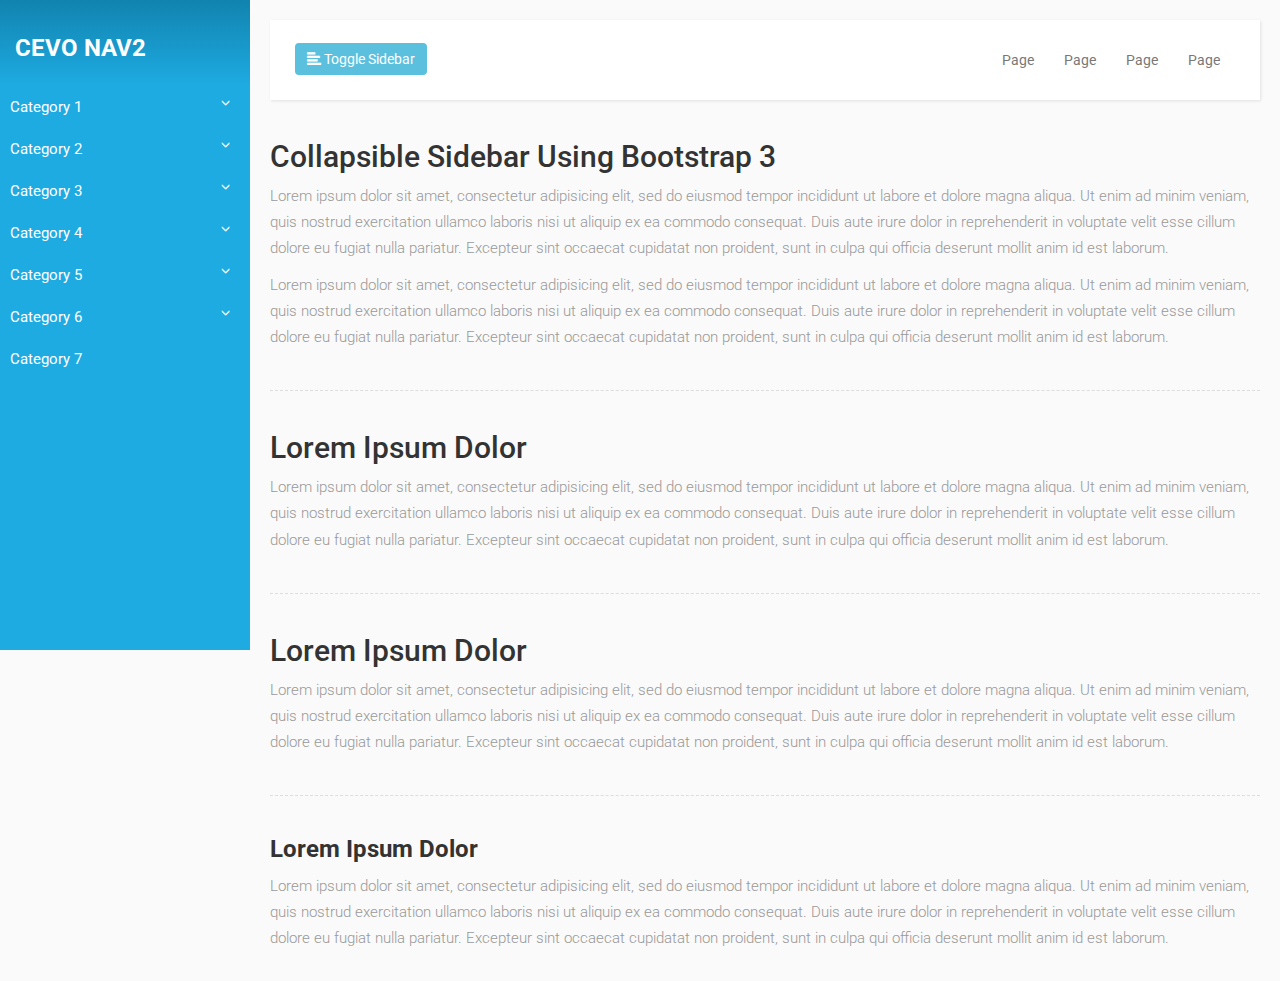
==== cevoSidenav/index.html @ 823eb032 "Add files via upload" ====
<!DOCTYPE html>
<html>
    <head>
        <meta charset="utf-8">
        <meta name="viewport" content="width=device-width, initial-scale=1.0">
        <meta http-equiv="X-UA-Compatible" content="IE=edge">

        <title>CEVO Sidebar Nav</title>

        <link rel="stylesheet" href="https://maxcdn.bootstrapcdn.com/bootstrap/3.3.7/css/bootstrap.min.css">

        <link rel="stylesheet" href="styles\style.css">

    </head>
    <body ng-app="myApp">



        <div class="wrapper">
            <!-- Sidebar Holder -->
            <nav id="sidebar" class="scrollbar">
                <div class="sidebar-header">
                    <h3>CEVO NAV{{1+1}}</h3>
                </div>

                <ul class="list-unstyled components">
                    <li class="active">
                        <span><a href="#cat1" data-toggle="collapse" aria-expanded="false">Category 1</a></span>
                        <ul class="collapse list-unstyled scrollbar" id="cat1">
                            <li><a href="#">Area</a></li>
                            <li><a href="#">Area</a></li>
                            <li><a href="#">Area</a></li>
                            <li><a href="#">Area</a></li>
                            <li><a href="#">Area</a></li>
                            <li><a href="#">Area</a></li>
                            <li><a href="#">Area</a></li>
                            <li><a href="#">Area</a></li>
                            <li><a href="#">Area</a></li>
                            <li><a href="#">Area</a></li>
                            <li><a href="#">Area</a></li>
                            <li><a href="#">Area</a></li>
                            <li><a href="#">Area</a></li>
                            <li><a href="#">Area</a></li>
                            <li><a href="#">Area</a></li>
                            <li><a href="#">Area</a></li>
                            <li><a href="#">Area</a></li>
                            <li><a href="#">Area</a></li>
                            <li><a href="#">Area</a></li>
                            <li><a href="#">Area</a></li>
                            <li><a href="#">Area</a></li>
                            <li><a href="#">Area</a></li>
                            <li><a href="#">Area</a></li>
                            <li><a href="#">Area</a></li>
                            <li><a href="#">Area</a></li>
                            <li><a href="#">Area</a></li>
                            <li><a href="#">Area</a></li>
                            <li><a href="#">Area</a></li>
                            <li><a href="#">Area</a></li>
                            <li><a href="#">Area</a></li>
                        </ul>
                    </li>
                    <li>
                        <span><a href="#cat2" data-toggle="collapse" aria-expanded="false">Category 2</a></span>
                        <ul class="collapse list-unstyled" id="cat2">
                          <li><a href="#cat2area1" data-toggle="collapse" aria-expanded="false">Area</a>
                            <ul class="collapse scrollbar" id="cat2area1">
                              <li><a href="#">Sub-Area</a></li>
                              <li><a href="#">Sub-Area</a></li>
                              <li><a href="#">Sub-Area</a></li>
                              <li><a href="#">Sub-Area</a></li>
                              <li><a href="#">Sub-Area</a></li>
                              <li><a href="#">Sub-Area</a></li>
                              <li><a href="#">Sub-Area</a></li>
                              <li><a href="#">Sub-Area</a></li>
                              <li><a href="#">Sub-Area</a></li>
                              <li><a href="#">Sub-Area</a></li>
                              <li><a href="#">Sub-Area</a></li>
                              <li><a href="#">Sub-Area</a></li>
                              <li><a href="#">Sub-Area</a></li>
                              <li><a href="#">Sub-Area</a></li>
                              <li><a href="#">Sub-Area</a></li>
                            </ul>
                          </li>
                          <li><a href="#">Area</a></li>
                          <li><a href="#">Area</a></li>
                        </ul>
                    </li>
                    <li>
                        <span><a href="#cat3" data-toggle="collapse" aria-expanded="false">Category 3</a></span>
                        <ul class="collapse list-unstyled" id="cat3">
                          <li><a href="#cat3area1" data-toggle="collapse" aria-expanded="false">Area</a>
                            <ul class="collapse" id="cat3area1">
                              <li><a a href="#area1sub1" data-toggle="collapse" aria-expanded="false">Sub-Area</a></li>
                              <ul class="collapse" id="area1sub1">
                                <li><a href="#">Child-Area</a></li>
                                <li><a href="#">Child-Area</a></li>
                                <li><a href="#">Child-Area</a></li>
                                <li><a href="#">Child-Area</a></li>
                                <li><a href="#">Child-Area</a></li>
                                <li><a href="#">Child-Area</a></li>
                              </ul>
                            </ul>
                          </li>
                          <li><a href="#cat3area2" data-toggle="collapse" aria-expanded="false">Area</a>
                            <ul class="collapse" id="cat3area2">
                              <li><a href="#">Sub-Area</a></li>
                            </ul>
                          </li>
                        </ul>
                    </li>
                    <li>
                        <span><a href="#cat4" data-toggle="collapse" aria-expanded="false">Category 4</a></span>
                        <ul class="collapse list-unstyled" id="cat4">
                          <li><a href="#cat4area1" data-toggle="collapse" aria-expanded="false">Area</a>
                            <ul class="collapse list-unstyled" id="cat4area1">
                              <li><a href="#">Sub-Area</a></li>
                            </ul>
                          </li>
                          <li><a href="#cat4area2" data-toggle="collapse" aria-expanded="false">Area</a>
                            <ul class="collapse list-unstyled" id="cat4area2">
                              <li><a href="#">Sub-Area</a></li>
                            </ul>
                          </li>
                          <li><a href="#cat4area3" data-toggle="collapse" aria-expanded="false">Area</a>
                            <ul class="collapse list-unstyled" id="cat4area3">
                              <li><a href="#">Sub-Area</a></li>
                            </ul>
                          </li>
                          <li><a href="#cat4area4" data-toggle="collapse" aria-expanded="false">Area</a>
                            <ul class="collapse list-unstyled" id="cat4area4">
                              <li><a href="#">Sub-Area</a></li>
                            </ul>
                          </li>
                          <li><a href="#cat4area5" data-toggle="collapse" aria-expanded="false">Area</a>
                            <ul class="collapse list-unstyled" id="cat4area5">
                              <li><a href="#">Sub-Area</a></li>
                            </ul>
                          </li>
                        </ul>
                    </li>
                    <li>
                        <span><a href="#cat5" data-toggle="collapse" aria-expanded="false">Category 5</a></span>
                        <ul class="collapse list-unstyled" id="cat5">
                          <li><a href="#">Area</a></li>
                        </ul>
                    </li>
                    <li>
                        <span><a href="#cat6" data-toggle="collapse" aria-expanded="false">Category 6</a></span>
                        <ul class="collapse list-unstyled" id="cat6">
                          <li><a href="#">Area</a></li>
                          <li><a href="#">Area</a></li>
                          <li><a href="#">Area</a></li>
                          <li><a href="#">Area</a></li>
                          <li><a href="#">Area</a></li>
                        </ul>
                    </li>
                  <li>
                  <span><a href="#">Category 7</a></span>
                  </li>
                </ul>


            </nav>

            <!-- Page Content Holder -->
            <div id="content">

                <nav class="navbar navbar-default">
                    <div class="container-fluid">

                        <div class="navbar-header">
                            <button type="button" id="sidebarCollapse" class="btn btn-info navbar-btn">
                                <i class="glyphicon glyphicon-align-left"></i>
                                <span>Toggle Sidebar</span>
                            </button>
                        </div>

                        <div class="collapse navbar-collapse" id="bs-example-navbar-collapse-1">
                            <ul class="nav navbar-nav navbar-right">
                                <li><a href="#">Page</a></li>
                                <li><a href="#">Page</a></li>
                                <li><a href="#">Page</a></li>
                                <li><a href="#">Page</a></li>
                            </ul>
                        </div>
                    </div>
                </nav>

                <h2>Collapsible Sidebar Using Bootstrap 3</h2>
                <p>Lorem ipsum dolor sit amet, consectetur adipisicing elit, sed do eiusmod tempor incididunt ut labore et dolore magna aliqua. Ut enim ad minim veniam, quis nostrud exercitation ullamco laboris nisi ut aliquip ex ea commodo consequat. Duis aute irure dolor in reprehenderit in voluptate velit esse cillum dolore eu fugiat nulla pariatur. Excepteur sint occaecat cupidatat non proident, sunt in culpa qui officia deserunt mollit anim id est laborum.</p>
                <p>Lorem ipsum dolor sit amet, consectetur adipisicing elit, sed do eiusmod tempor incididunt ut labore et dolore magna aliqua. Ut enim ad minim veniam, quis nostrud exercitation ullamco laboris nisi ut aliquip ex ea commodo consequat. Duis aute irure dolor in reprehenderit in voluptate velit esse cillum dolore eu fugiat nulla pariatur. Excepteur sint occaecat cupidatat non proident, sunt in culpa qui officia deserunt mollit anim id est laborum.</p>

                <div class="line"></div>

                <h2>Lorem Ipsum Dolor</h2>
                <p>Lorem ipsum dolor sit amet, consectetur adipisicing elit, sed do eiusmod tempor incididunt ut labore et dolore magna aliqua. Ut enim ad minim veniam, quis nostrud exercitation ullamco laboris nisi ut aliquip ex ea commodo consequat. Duis aute irure dolor in reprehenderit in voluptate velit esse cillum dolore eu fugiat nulla pariatur. Excepteur sint occaecat cupidatat non proident, sunt in culpa qui officia deserunt mollit anim id est laborum.</p>

                <div class="line"></div>

                <h2>Lorem Ipsum Dolor</h2>
                <p>Lorem ipsum dolor sit amet, consectetur adipisicing elit, sed do eiusmod tempor incididunt ut labore et dolore magna aliqua. Ut enim ad minim veniam, quis nostrud exercitation ullamco laboris nisi ut aliquip ex ea commodo consequat. Duis aute irure dolor in reprehenderit in voluptate velit esse cillum dolore eu fugiat nulla pariatur. Excepteur sint occaecat cupidatat non proident, sunt in culpa qui officia deserunt mollit anim id est laborum.</p>

                <div class="line"></div>

                <h3>Lorem Ipsum Dolor</h3>
                <p>Lorem ipsum dolor sit amet, consectetur adipisicing elit, sed do eiusmod tempor incididunt ut labore et dolore magna aliqua. Ut enim ad minim veniam, quis nostrud exercitation ullamco laboris nisi ut aliquip ex ea commodo consequat. Duis aute irure dolor in reprehenderit in voluptate velit esse cillum dolore eu fugiat nulla pariatur. Excepteur sint occaecat cupidatat non proident, sunt in culpa qui officia deserunt mollit anim id est laborum.</p>
            </div>
        </div>





        <!-- jQuery CDN -->
         <script src="https://ajax.googleapis.com/ajax/libs/jquery/3.2.1/jquery.min.js"></script>
         <!-- Bootstrap Js CDN -->
         <script src="https://maxcdn.bootstrapcdn.com/bootstrap/3.3.7/js/bootstrap.min.js"></script>
         <script src="js\angular.min.js"></script>
         <script type="text/javascript" src="js\script.js"></script>
         <script type="text/javascript" src="js\app.js"></script>

    </body>
</html>
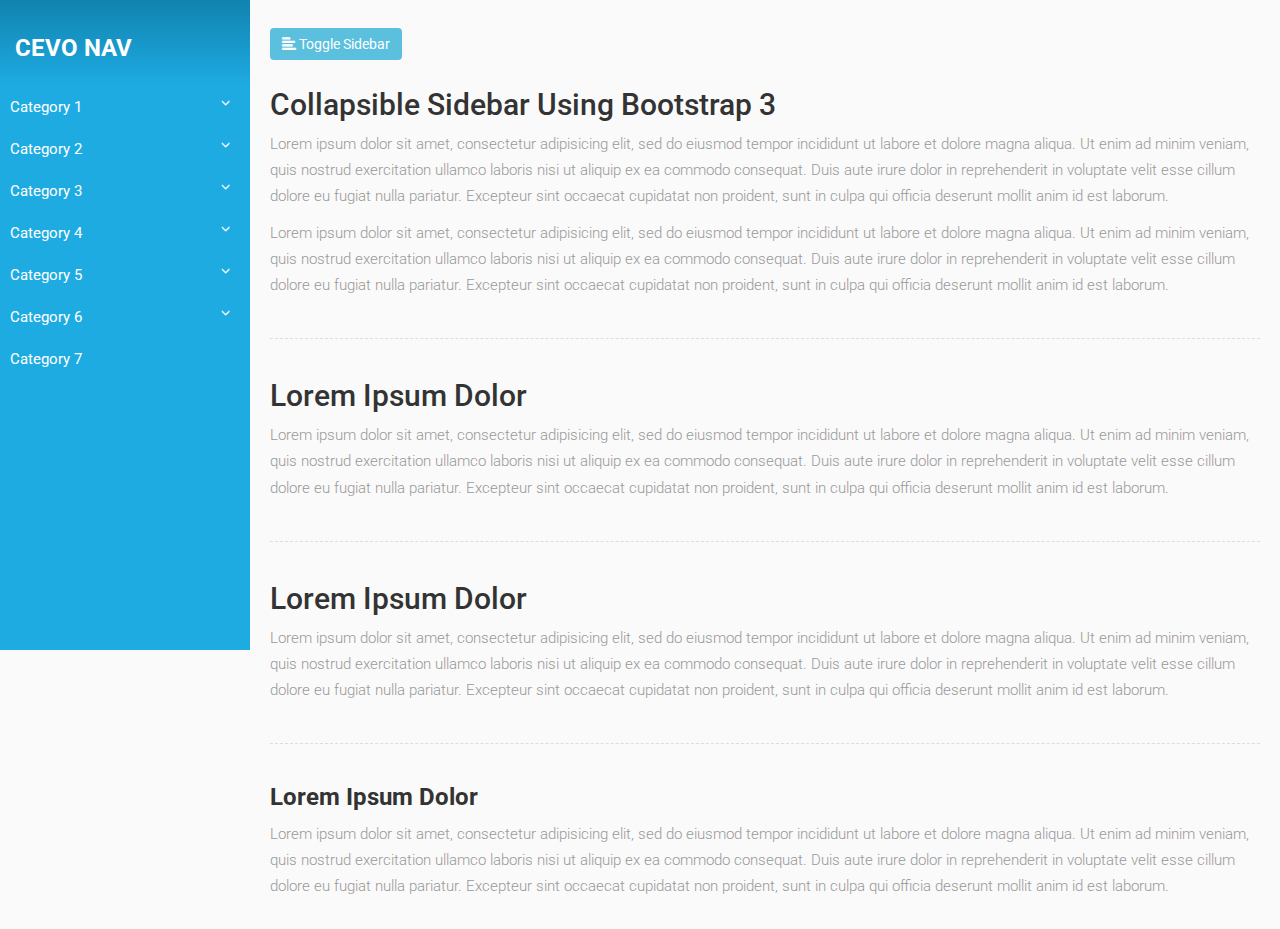
==== commit cd75c9b8: "Add files via upload" ====
--- a/cevoSidenav/index.html
+++ b/cevoSidenav/index.html
@@ -16,175 +16,17 @@
 
 
 
-        <div class="wrapper">
+        <div ng-controller="myCtrl" class="wrapper">
             <!-- Sidebar Holder -->
-            <nav id="sidebar" class="scrollbar">
-                <div class="sidebar-header">
-                    <h3>CEVO NAV{{1+1}}</h3>
-                </div>
-
-                <ul class="list-unstyled components">
-                    <li class="active">
-                        <span><a href="#cat1" data-toggle="collapse" aria-expanded="false">Category 1</a></span>
-                        <ul class="collapse list-unstyled scrollbar" id="cat1">
-                            <li><a href="#">Area</a></li>
-                            <li><a href="#">Area</a></li>
-                            <li><a href="#">Area</a></li>
-                            <li><a href="#">Area</a></li>
-                            <li><a href="#">Area</a></li>
-                            <li><a href="#">Area</a></li>
-                            <li><a href="#">Area</a></li>
-                            <li><a href="#">Area</a></li>
-                            <li><a href="#">Area</a></li>
-                            <li><a href="#">Area</a></li>
-                            <li><a href="#">Area</a></li>
-                            <li><a href="#">Area</a></li>
-                            <li><a href="#">Area</a></li>
-                            <li><a href="#">Area</a></li>
-                            <li><a href="#">Area</a></li>
-                            <li><a href="#">Area</a></li>
-                            <li><a href="#">Area</a></li>
-                            <li><a href="#">Area</a></li>
-                            <li><a href="#">Area</a></li>
-                            <li><a href="#">Area</a></li>
-                            <li><a href="#">Area</a></li>
-                            <li><a href="#">Area</a></li>
-                            <li><a href="#">Area</a></li>
-                            <li><a href="#">Area</a></li>
-                            <li><a href="#">Area</a></li>
-                            <li><a href="#">Area</a></li>
-                            <li><a href="#">Area</a></li>
-                            <li><a href="#">Area</a></li>
-                            <li><a href="#">Area</a></li>
-                            <li><a href="#">Area</a></li>
-                        </ul>
-                    </li>
-                    <li>
-                        <span><a href="#cat2" data-toggle="collapse" aria-expanded="false">Category 2</a></span>
-                        <ul class="collapse list-unstyled" id="cat2">
-                          <li><a href="#cat2area1" data-toggle="collapse" aria-expanded="false">Area</a>
-                            <ul class="collapse scrollbar" id="cat2area1">
-                              <li><a href="#">Sub-Area</a></li>
-                              <li><a href="#">Sub-Area</a></li>
-                              <li><a href="#">Sub-Area</a></li>
-                              <li><a href="#">Sub-Area</a></li>
-                              <li><a href="#">Sub-Area</a></li>
-                              <li><a href="#">Sub-Area</a></li>
-                              <li><a href="#">Sub-Area</a></li>
-                              <li><a href="#">Sub-Area</a></li>
-                              <li><a href="#">Sub-Area</a></li>
-                              <li><a href="#">Sub-Area</a></li>
-                              <li><a href="#">Sub-Area</a></li>
-                              <li><a href="#">Sub-Area</a></li>
-                              <li><a href="#">Sub-Area</a></li>
-                              <li><a href="#">Sub-Area</a></li>
-                              <li><a href="#">Sub-Area</a></li>
-                            </ul>
-                          </li>
-                          <li><a href="#">Area</a></li>
-                          <li><a href="#">Area</a></li>
-                        </ul>
-                    </li>
-                    <li>
-                        <span><a href="#cat3" data-toggle="collapse" aria-expanded="false">Category 3</a></span>
-                        <ul class="collapse list-unstyled" id="cat3">
-                          <li><a href="#cat3area1" data-toggle="collapse" aria-expanded="false">Area</a>
-                            <ul class="collapse" id="cat3area1">
-                              <li><a a href="#area1sub1" data-toggle="collapse" aria-expanded="false">Sub-Area</a></li>
-                              <ul class="collapse" id="area1sub1">
-                                <li><a href="#">Child-Area</a></li>
-                                <li><a href="#">Child-Area</a></li>
-                                <li><a href="#">Child-Area</a></li>
-                                <li><a href="#">Child-Area</a></li>
-                                <li><a href="#">Child-Area</a></li>
-                                <li><a href="#">Child-Area</a></li>
-                              </ul>
-                            </ul>
-                          </li>
-                          <li><a href="#cat3area2" data-toggle="collapse" aria-expanded="false">Area</a>
-                            <ul class="collapse" id="cat3area2">
-                              <li><a href="#">Sub-Area</a></li>
-                            </ul>
-                          </li>
-                        </ul>
-                    </li>
-                    <li>
-                        <span><a href="#cat4" data-toggle="collapse" aria-expanded="false">Category 4</a></span>
-                        <ul class="collapse list-unstyled" id="cat4">
-                          <li><a href="#cat4area1" data-toggle="collapse" aria-expanded="false">Area</a>
-                            <ul class="collapse list-unstyled" id="cat4area1">
-                              <li><a href="#">Sub-Area</a></li>
-                            </ul>
-                          </li>
-                          <li><a href="#cat4area2" data-toggle="collapse" aria-expanded="false">Area</a>
-                            <ul class="collapse list-unstyled" id="cat4area2">
-                              <li><a href="#">Sub-Area</a></li>
-                            </ul>
-                          </li>
-                          <li><a href="#cat4area3" data-toggle="collapse" aria-expanded="false">Area</a>
-                            <ul class="collapse list-unstyled" id="cat4area3">
-                              <li><a href="#">Sub-Area</a></li>
-                            </ul>
-                          </li>
-                          <li><a href="#cat4area4" data-toggle="collapse" aria-expanded="false">Area</a>
-                            <ul class="collapse list-unstyled" id="cat4area4">
-                              <li><a href="#">Sub-Area</a></li>
-                            </ul>
-                          </li>
-                          <li><a href="#cat4area5" data-toggle="collapse" aria-expanded="false">Area</a>
-                            <ul class="collapse list-unstyled" id="cat4area5">
-                              <li><a href="#">Sub-Area</a></li>
-                            </ul>
-                          </li>
-                        </ul>
-                    </li>
-                    <li>
-                        <span><a href="#cat5" data-toggle="collapse" aria-expanded="false">Category 5</a></span>
-                        <ul class="collapse list-unstyled" id="cat5">
-                          <li><a href="#">Area</a></li>
-                        </ul>
-                    </li>
-                    <li>
-                        <span><a href="#cat6" data-toggle="collapse" aria-expanded="false">Category 6</a></span>
-                        <ul class="collapse list-unstyled" id="cat6">
-                          <li><a href="#">Area</a></li>
-                          <li><a href="#">Area</a></li>
-                          <li><a href="#">Area</a></li>
-                          <li><a href="#">Area</a></li>
-                          <li><a href="#">Area</a></li>
-                        </ul>
-                    </li>
-                  <li>
-                  <span><a href="#">Category 7</a></span>
-                  </li>
-                </ul>
-
-
-            </nav>
+            <side-nav></side-nav>
 
             <!-- Page Content Holder -->
             <div id="content">
 
-                <nav class="navbar navbar-default">
-                    <div class="container-fluid">
-
-                        <div class="navbar-header">
-                            <button type="button" id="sidebarCollapse" class="btn btn-info navbar-btn">
-                                <i class="glyphicon glyphicon-align-left"></i>
-                                <span>Toggle Sidebar</span>
-                            </button>
-                        </div>
-
-                        <div class="collapse navbar-collapse" id="bs-example-navbar-collapse-1">
-                            <ul class="nav navbar-nav navbar-right">
-                                <li><a href="#">Page</a></li>
-                                <li><a href="#">Page</a></li>
-                                <li><a href="#">Page</a></li>
-                                <li><a href="#">Page</a></li>
-                            </ul>
-                        </div>
-                    </div>
-                </nav>
+              <button type="button" id="sidebarCollapse" class="btn btn-info navbar-btn">
+                  <i class="glyphicon glyphicon-align-left"></i>
+                  <span>Toggle Sidebar</span>
+              </button>
 
                 <h2>Collapsible Sidebar Using Bootstrap 3</h2>
                 <p>Lorem ipsum dolor sit amet, consectetur adipisicing elit, sed do eiusmod tempor incididunt ut labore et dolore magna aliqua. Ut enim ad minim veniam, quis nostrud exercitation ullamco laboris nisi ut aliquip ex ea commodo consequat. Duis aute irure dolor in reprehenderit in voluptate velit esse cillum dolore eu fugiat nulla pariatur. Excepteur sint occaecat cupidatat non proident, sunt in culpa qui officia deserunt mollit anim id est laborum.</p>
@@ -216,8 +58,8 @@
          <!-- Bootstrap Js CDN -->
          <script src="https://maxcdn.bootstrapcdn.com/bootstrap/3.3.7/js/bootstrap.min.js"></script>
          <script src="js\angular.min.js"></script>
-         <script type="text/javascript" src="js\script.js"></script>
          <script type="text/javascript" src="js\app.js"></script>
+         <script type="text/javascript" src="js\controllers\mainController.js"></script>
 
     </body>
 </html>
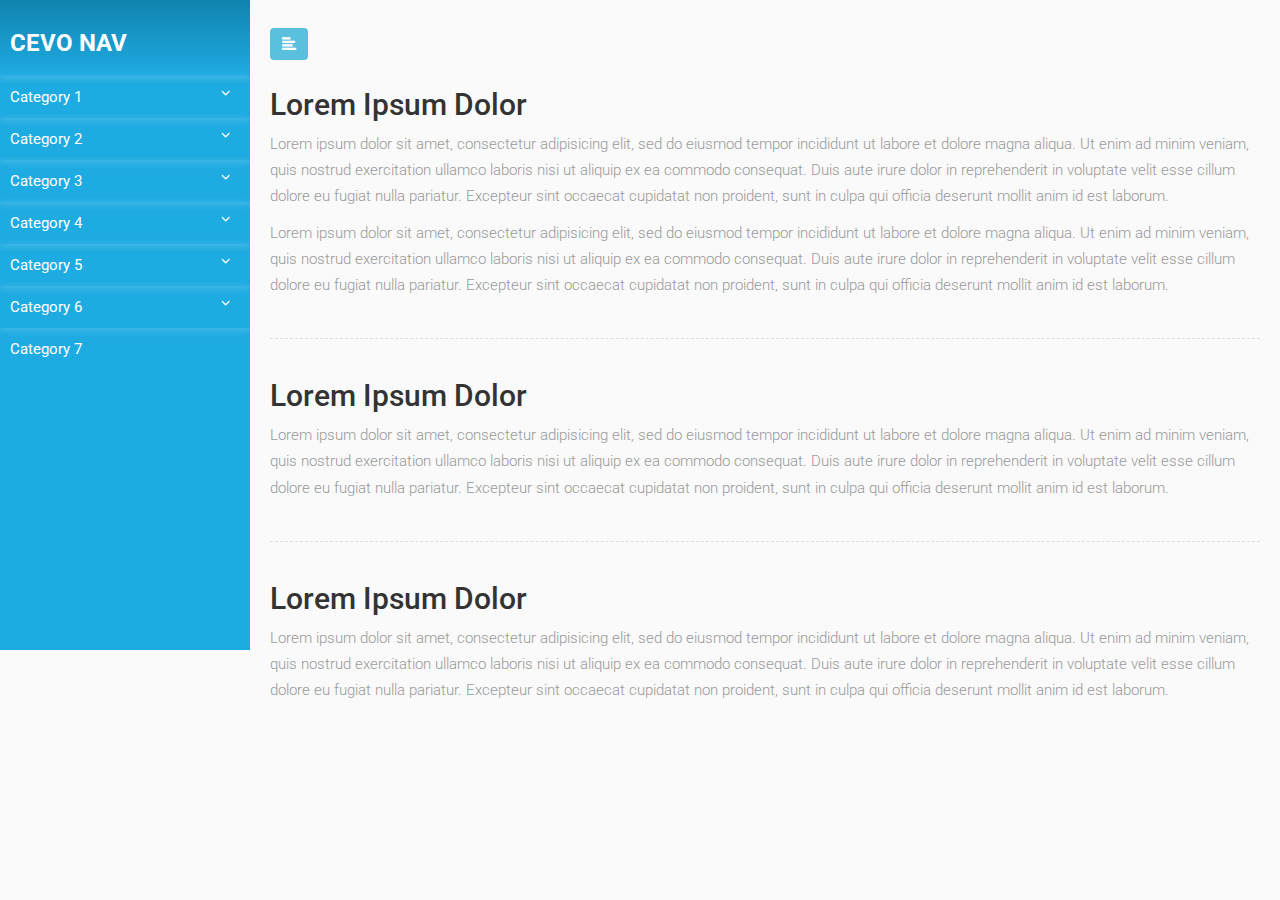
==== commit 58606bdd: "Add files via upload" ====
--- a/cevoSidenav/index.html
+++ b/cevoSidenav/index.html
@@ -1,65 +1,84 @@
 <!DOCTYPE html>
 <html>
-    <head>
-        <meta charset="utf-8">
-        <meta name="viewport" content="width=device-width, initial-scale=1.0">
-        <meta http-equiv="X-UA-Compatible" content="IE=edge">
+  <head>
+    <meta charset="utf-8"> <meta name="viewport"
+content="width=device-width, initial-scale=1.0"> <meta
+http-equiv="X-UA-Compatible" content="IE=edge">
 
         <title>CEVO Sidebar Nav</title>
 
-        <link rel="stylesheet" href="https://maxcdn.bootstrapcdn.com/bootstrap/3.3.7/css/bootstrap.min.css">
+        <link rel="stylesheet"
+        href="https://maxcdn.bootstrapcdn.com/bootstrap/3.3.7/css/bootstrap.min.css">
 
         <link rel="stylesheet" href="styles\style.css">
 
-    </head>
+  </head>
+
     <body ng-app="myApp">
 
+        <!-- Sidebar Holder -->
+        <div ng-controller="myCtrl" class="wrapper">
 
-
-        <div ng-controller="myCtrl" class="wrapper">
-            <!-- Sidebar Holder -->
-            <side-nav></side-nav>
+        <side-nav></side-nav>
 
             <!-- Page Content Holder -->
             <div id="content">
 
-              <button type="button" id="sidebarCollapse" class="btn btn-info navbar-btn">
-                  <i class="glyphicon glyphicon-align-left"></i>
-                  <span>Toggle Sidebar</span>
+              <button type="button" id="sidebarCollapse" class="btn btn-info
+              navbar-btn"> <i class="glyphicon glyphicon-align-left"></i>
               </button>
 
-                <h2>Collapsible Sidebar Using Bootstrap 3</h2>
-                <p>Lorem ipsum dolor sit amet, consectetur adipisicing elit, sed do eiusmod tempor incididunt ut labore et dolore magna aliqua. Ut enim ad minim veniam, quis nostrud exercitation ullamco laboris nisi ut aliquip ex ea commodo consequat. Duis aute irure dolor in reprehenderit in voluptate velit esse cillum dolore eu fugiat nulla pariatur. Excepteur sint occaecat cupidatat non proident, sunt in culpa qui officia deserunt mollit anim id est laborum.</p>
-                <p>Lorem ipsum dolor sit amet, consectetur adipisicing elit, sed do eiusmod tempor incididunt ut labore et dolore magna aliqua. Ut enim ad minim veniam, quis nostrud exercitation ullamco laboris nisi ut aliquip ex ea commodo consequat. Duis aute irure dolor in reprehenderit in voluptate velit esse cillum dolore eu fugiat nulla pariatur. Excepteur sint occaecat cupidatat non proident, sunt in culpa qui officia deserunt mollit anim id est laborum.</p>
+                <h2>Lorem Ipsum Dolor</h2>
+                <p>Lorem ipsum dolor sit amet,
+                consectetur adipisicing elit, sed do eiusmod tempor incididunt
+                ut labore et dolore magna aliqua. Ut enim ad minim veniam, quis
+                nostrud exercitation ullamco laboris nisi ut aliquip ex ea
+                commodo consequat. Duis aute irure dolor in reprehenderit in
+                voluptate velit esse cillum dolore eu fugiat nulla pariatur.
+                Excepteur sint occaecat cupidatat non proident, sunt in culpa
+                qui officia deserunt mollit anim id est laborum.</p> <p>Lorem
+                ipsum dolor sit amet, consectetur adipisicing elit, sed do
+                eiusmod tempor incididunt ut labore et dolore magna aliqua. Ut
+                enim ad minim veniam, quis nostrud exercitation ullamco laboris
+                nisi ut aliquip ex ea commodo consequat. Duis aute irure dolor
+                in reprehenderit in voluptate velit esse cillum dolore eu fugiat
+                nulla pariatur. Excepteur sint occaecat cupidatat non proident,
+                sunt in culpa qui officia deserunt mollit anim id est
+                laborum.</p>
 
                 <div class="line"></div>
 
                 <h2>Lorem Ipsum Dolor</h2>
-                <p>Lorem ipsum dolor sit amet, consectetur adipisicing elit, sed do eiusmod tempor incididunt ut labore et dolore magna aliqua. Ut enim ad minim veniam, quis nostrud exercitation ullamco laboris nisi ut aliquip ex ea commodo consequat. Duis aute irure dolor in reprehenderit in voluptate velit esse cillum dolore eu fugiat nulla pariatur. Excepteur sint occaecat cupidatat non proident, sunt in culpa qui officia deserunt mollit anim id est laborum.</p>
+                <p>Lorem ipsum dolor sit amet,
+                consectetur adipisicing elit, sed do eiusmod tempor incididunt
+                ut labore et dolore magna aliqua. Ut enim ad minim veniam, quis
+                nostrud exercitation ullamco laboris nisi ut aliquip ex ea
+                commodo consequat. Duis aute irure dolor in reprehenderit in
+                voluptate velit esse cillum dolore eu fugiat nulla pariatur.
+                Excepteur sint occaecat cupidatat non proident, sunt in culpa
+                qui officia deserunt mollit anim id est laborum.</p>
 
                 <div class="line"></div>
 
                 <h2>Lorem Ipsum Dolor</h2>
-                <p>Lorem ipsum dolor sit amet, consectetur adipisicing elit, sed do eiusmod tempor incididunt ut labore et dolore magna aliqua. Ut enim ad minim veniam, quis nostrud exercitation ullamco laboris nisi ut aliquip ex ea commodo consequat. Duis aute irure dolor in reprehenderit in voluptate velit esse cillum dolore eu fugiat nulla pariatur. Excepteur sint occaecat cupidatat non proident, sunt in culpa qui officia deserunt mollit anim id est laborum.</p>
+                <p>Lorem ipsum dolor sit amet,
+                consectetur adipisicing elit, sed do eiusmod tempor incididunt
+                ut labore et dolore magna aliqua. Ut enim ad minim veniam, quis
+                nostrud exercitation ullamco laboris nisi ut aliquip ex ea
+                commodo consequat. Duis aute irure dolor in reprehenderit in
+                voluptate velit esse cillum dolore eu fugiat nulla pariatur.
+                Excepteur sint occaecat cupidatat non proident, sunt in culpa
+                qui officia deserunt mollit anim id est laborum.</p>
 
-                <div class="line"></div>
-
-                <h3>Lorem Ipsum Dolor</h3>
-                <p>Lorem ipsum dolor sit amet, consectetur adipisicing elit, sed do eiusmod tempor incididunt ut labore et dolore magna aliqua. Ut enim ad minim veniam, quis nostrud exercitation ullamco laboris nisi ut aliquip ex ea commodo consequat. Duis aute irure dolor in reprehenderit in voluptate velit esse cillum dolore eu fugiat nulla pariatur. Excepteur sint occaecat cupidatat non proident, sunt in culpa qui officia deserunt mollit anim id est laborum.</p>
-            </div>
-        </div>
-
-
-
-
+                  </div>
+                </div>
 
         <!-- jQuery CDN -->
-         <script src="https://ajax.googleapis.com/ajax/libs/jquery/3.2.1/jquery.min.js"></script>
-         <!-- Bootstrap Js CDN -->
-         <script src="https://maxcdn.bootstrapcdn.com/bootstrap/3.3.7/js/bootstrap.min.js"></script>
-         <script src="js\angular.min.js"></script>
-         <script type="text/javascript" src="js\app.js"></script>
-         <script type="text/javascript" src="js\controllers\mainController.js"></script>
+        <script src="https://ajax.googleapis.com/ajax/libs/jquery/3.2.1/jquery.min.js"></script>
+        <!--Bootstrap Js CDN -->
+        <script src="https://maxcdn.bootstrapcdn.com/bootstrap/3.3.7/js/bootstrap.min.js"></script>
+        <script src="js\angular.min.js"></script> <script type="text/javascript" src="js\app.js"></script>
+        <script type="text/javascript" src="js\controllers\mainController.js"></script>
 
     </body>
-</html>
+  </html>
